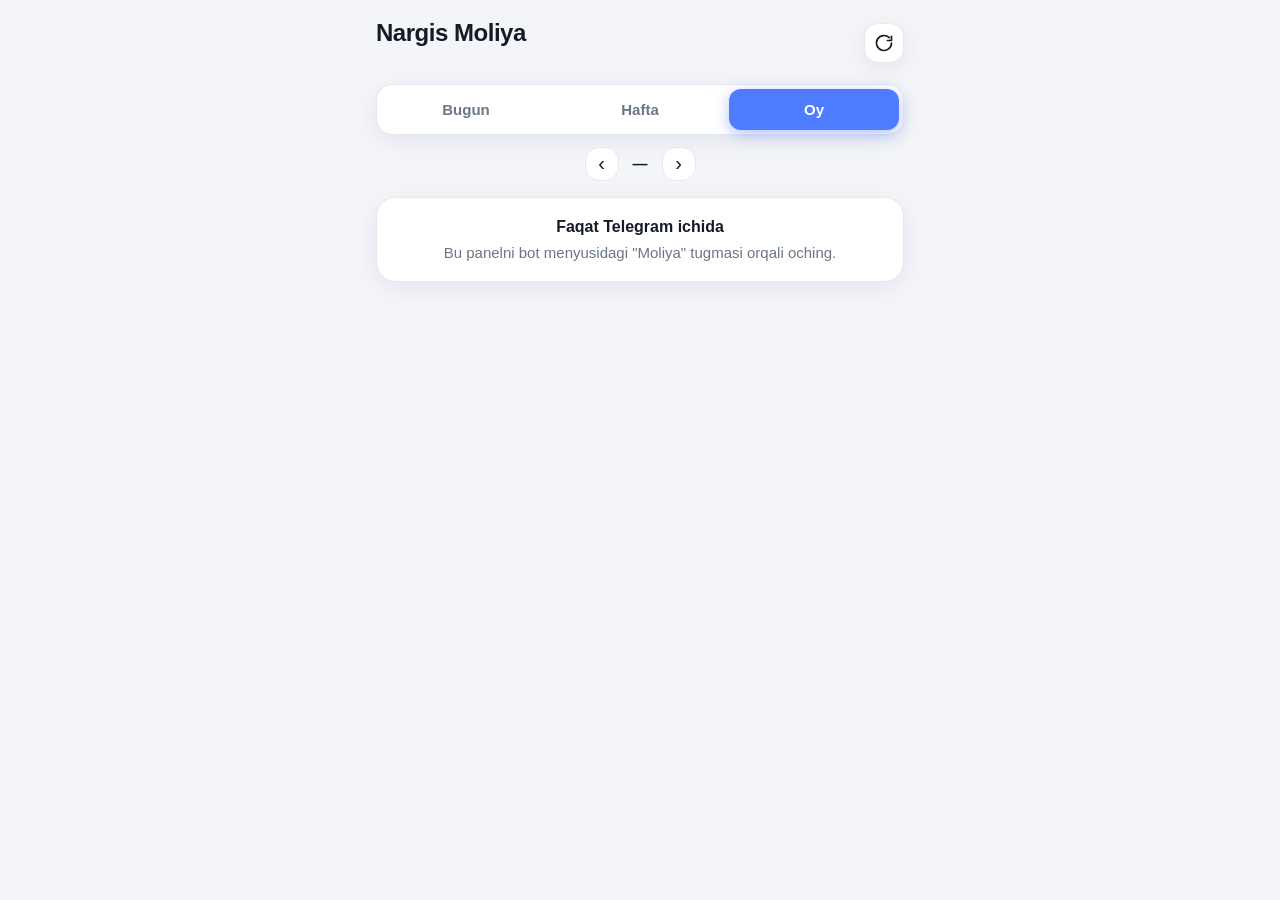
==== webapp/fin/index.html @ c47604d0 "feat(webapp): owner-only 'Nargis Moliya' Mini App (live dashboard, confirm/edit/cancel); signed init" ====
<!doctype html>
<html lang="uz">
<head>
  <meta charset="utf-8">
  <meta name="viewport" content="width=device-width, initial-scale=1, viewport-fit=cover, user-scalable=no">
  <meta name="theme-color" content="#0f1420">
  <title>Nargis Moliya</title>
  <link rel="stylesheet" href="fin.css">
  <script src="https://telegram.org/js/telegram-web-app.js"></script>
</head>
<body>
  <main id="app" aria-live="polite">
    <header class="top">
      <div>
        <h1>Nargis Moliya</h1>
        <p id="range" class="muted">&nbsp;</p>
      </div>
      <button id="refresh" class="icon-btn" aria-label="Yangilash">
        <svg viewBox="0 0 24 24" width="20" height="20" fill="none" stroke="currentColor" stroke-width="2" stroke-linecap="round" stroke-linejoin="round"><path d="M21 12a9 9 0 1 1-2.64-6.36"/><path d="M21 4v5h-5"/></svg>
      </button>
    </header>

    <nav class="seg" id="seg" role="tablist" aria-label="Davr">
      <button data-kind="day" role="tab">Bugun</button>
      <button data-kind="week" role="tab">Hafta</button>
      <button data-kind="month" role="tab" class="active">Oy</button>
    </nav>

    <div class="monthnav" id="monthnav">
      <button id="prevMonth" class="icon-btn small" aria-label="Oldingi oy">‹</button>
      <span id="monthLabel">—</span>
      <button id="nextMonth" class="icon-btn small" aria-label="Keyingi oy">›</button>
    </div>

    <section id="msg" class="notice hidden"></section>

    <section id="content" class="hidden">
      <div class="kpis">
        <article class="kpi income"><span>Daromad</span><b id="kIncome">0</b></article>
        <article class="kpi expense"><span>Xarajat</span><b id="kExpense">0</b></article>
        <article class="kpi net"><span>Sof balans</span><b id="kNet">0</b></article>
        <article class="kpi avg"><span>O'rtacha kunlik</span><b id="kAvg">0</b></article>
      </div>
      <p class="unit muted">so'mda · faqat tasdiqlangan yozuvlar</p>

      <div id="budget" class="card hidden">
        <div class="row"><span>Oylik byudjet</span><b id="budgetPct">0%</b></div>
        <div class="bar"><i id="budgetFill"></i></div>
        <p class="muted small" id="budgetNote"></p>
      </div>

      <div id="usd" class="card hidden"></div>

      <article class="card">
        <h2>Kunlik harakat</h2>
        <div id="barsChart" class="chart"></div>
        <p id="barsTip" class="muted small tip">Ustunni bosing</p>
        <div class="legend"><span><i class="dot income"></i>Daromad</span><span><i class="dot expense"></i>Xarajat</span></div>
      </article>

      <article class="card">
        <h2>Xarajat kategoriyalari</h2>
        <div id="donutWrap" class="donut-wrap"></div>
        <ul id="catList" class="cats"></ul>
      </article>

      <article class="card">
        <h2>Yig'ma xarajat</h2>
        <div id="lineChart" class="chart"></div>
      </article>

      <article class="card" id="insights"><h2>Muhim ko'rsatkichlar</h2><ul id="insightList" class="insights"></ul></article>

      <article class="card">
        <div class="row"><h2>Yozuvlar</h2><span id="pendingBadge" class="chip warn hidden"></span></div>
        <div id="txList"></div>
      </article>
    </section>

    <div id="skeleton" class="skeleton">
      <div class="sk" style="height:84px"></div><div class="sk" style="height:84px"></div>
      <div class="sk" style="height:200px"></div><div class="sk" style="height:200px"></div>
    </div>
  </main>

  <div id="sheet" class="sheet hidden" role="dialog" aria-modal="true">
    <div class="sheet-bg" id="sheetBg"></div>
    <div class="sheet-body">
      <div class="grab"></div>
      <h3 id="sheetTitle"></h3>
      <p id="sheetMeta" class="muted"></p>
      <div id="sheetEdit" class="edit hidden">
        <input id="amountInput" inputmode="decimal" placeholder="Yangi summa (masalan 50 ming)" autocomplete="off">
        <button id="saveAmount" class="btn primary">Saqlash</button>
      </div>
      <div id="sheetActions" class="actions"></div>
    </div>
  </div>

  <div id="toast" class="toast"></div>
  <script src="fin.js"></script>
</body>
</html>
---- webapp/fin/fin.css ----
:root {
  --bg: #f3f5f9;
  --card: #ffffff;
  --text: #151b26;
  --muted: #6b7686;
  --line: #e6e9f0;
  --accent: #4f7cff;
  --income: #1fb978;
  --expense: #ff5a5f;
  --warn: #f5a524;
  --shadow: 0 6px 24px rgba(20, 30, 60, .07);
  --radius: 20px;
  color-scheme: light;
}
:root[data-theme="dark"] {
  --bg: #0d121c;
  --card: #151c2b;
  --text: #eef2fa;
  --muted: #8e99ad;
  --line: #232c40;
  --accent: #6b93ff;
  --income: #2fd38f;
  --expense: #ff6b70;
  --shadow: 0 6px 24px rgba(0, 0, 0, .35);
  color-scheme: dark;
}
* { box-sizing: border-box; -webkit-tap-highlight-color: transparent; }
html, body { margin: 0; background: var(--bg); color: var(--text); }
body { font: 15px/1.4 -apple-system, BlinkMacSystemFont, "Segoe UI", Roboto, "Helvetica Neue", Arial, sans-serif; padding-bottom: env(safe-area-inset-bottom); }
#app { max-width: 560px; margin: 0 auto; padding: 16px 16px 40px; }
h1 { margin: 0; font-size: 24px; letter-spacing: -.02em; }
h2 { margin: 0 0 12px; font-size: 16px; }
h3 { margin: 4px 0 2px; font-size: 18px; }
.muted { color: var(--muted); }
.small { font-size: 12.5px; }
.hidden { display: none !important; }
.top { display: flex; justify-content: space-between; align-items: center; margin-bottom: 14px; }
.top p { margin: 2px 0 0; font-size: 13px; }
.icon-btn { width: 40px; height: 40px; border-radius: 14px; border: 1px solid var(--line); background: var(--card); color: var(--text); display: grid; place-items: center; cursor: pointer; box-shadow: var(--shadow); }
.icon-btn.small { width: 34px; height: 34px; font-size: 20px; box-shadow: none; }
.icon-btn.spin svg { animation: spin .8s linear infinite; }
@keyframes spin { to { transform: rotate(360deg); } }

.seg { display: grid; grid-template-columns: repeat(3, 1fr); gap: 4px; padding: 4px; background: var(--card); border: 1px solid var(--line); border-radius: 16px; box-shadow: var(--shadow); }
.seg button { border: 0; background: transparent; color: var(--muted); padding: 10px 0; border-radius: 12px; font: inherit; font-weight: 600; cursor: pointer; transition: all .2s; }
.seg button.active { background: var(--accent); color: #fff; box-shadow: 0 4px 14px color-mix(in srgb, var(--accent) 45%, transparent); }
.monthnav { display: flex; align-items: center; justify-content: center; gap: 14px; margin: 12px 0 2px; font-weight: 600; text-transform: capitalize; }
.monthnav button:disabled { opacity: .35; }

.notice { margin-top: 16px; padding: 18px; border-radius: var(--radius); background: var(--card); border: 1px solid var(--line); text-align: center; box-shadow: var(--shadow); }
.notice b { display: block; margin-bottom: 4px; font-size: 16px; }

.kpis { display: grid; grid-template-columns: 1fr 1fr; gap: 10px; margin-top: 14px; }
.kpi { position: relative; overflow: hidden; padding: 14px 14px 14px 18px; background: var(--card); border: 1px solid var(--line); border-radius: var(--radius); box-shadow: var(--shadow); }
.kpi::before { content: ""; position: absolute; left: 0; top: 0; bottom: 0; width: 5px; background: var(--c, var(--accent)); }
.kpi span { display: block; color: var(--muted); font-size: 12.5px; }
.kpi b { display: block; margin-top: 4px; font-size: 20px; letter-spacing: -.02em; font-variant-numeric: tabular-nums; color: var(--c, var(--text)); }
.kpi.income { --c: var(--income); } .kpi.expense { --c: var(--expense); } .kpi.net { --c: var(--accent); } .kpi.avg { --c: var(--text); }
.unit { margin: 8px 4px 0; font-size: 12px; }

.card { margin-top: 14px; padding: 16px; background: var(--card); border: 1px solid var(--line); border-radius: var(--radius); box-shadow: var(--shadow); }
.row { display: flex; justify-content: space-between; align-items: center; gap: 8px; }
.row h2 { margin: 0; }
.bar { height: 10px; margin: 10px 0 6px; background: var(--line); border-radius: 99px; overflow: hidden; }
.bar i { display: block; height: 100%; width: 0; border-radius: 99px; background: linear-gradient(90deg, var(--income), var(--warn) 70%, var(--expense)); transition: width .8s cubic-bezier(.2, .8, .2, 1); }

.chart svg { width: 100%; height: auto; display: block; overflow: visible; }
.chart .grid { stroke: var(--line); stroke-width: 1; }
.chart text { fill: var(--muted); font-size: 10px; }
.chart .bar-in { fill: var(--income); } .chart .bar-ex { fill: var(--expense); }
.chart g.col { cursor: pointer; }
.chart g.col.sel rect.hit { fill: color-mix(in srgb, var(--accent) 12%, transparent); }
.grow { transform-origin: bottom; animation: grow .7s cubic-bezier(.2, .8, .2, 1) both; transform-box: fill-box; }
@keyframes grow { from { transform: scaleY(0); } }
.tip { min-height: 18px; margin: 8px 0 0; text-align: center; }
.legend { display: flex; justify-content: center; gap: 16px; margin-top: 6px; font-size: 12.5px; color: var(--muted); }
.dot { display: inline-block; width: 9px; height: 9px; border-radius: 50%; margin-right: 6px; background: var(--c); }
.dot.income { --c: var(--income); } .dot.expense { --c: var(--expense); }

.donut-wrap { display: grid; place-items: center; }
.donut-wrap svg { width: 190px; height: 190px; transform: rotate(-90deg); }
.donut-wrap .center { position: absolute; text-align: center; }
.donut-wrap { position: relative; }
.donut-wrap .center b { display: block; font-size: 22px; letter-spacing: -.02em; }
.donut-wrap .center span { color: var(--muted); font-size: 12px; }
.cats { list-style: none; margin: 14px 0 0; padding: 0; display: grid; gap: 10px; }
.cats li { display: grid; grid-template-columns: 10px 1fr auto; gap: 4px 10px; align-items: center; }
.cats .sw { width: 10px; height: 10px; border-radius: 3px; }
.cats .nm { font-weight: 500; }
.cats .am { font-variant-numeric: tabular-nums; font-weight: 600; }
.cats .pc { grid-column: 2 / 4; height: 5px; border-radius: 9px; background: var(--line); overflow: hidden; }
.cats .pc i { display: block; height: 100%; border-radius: 9px; }

.insights { list-style: none; margin: 0; padding: 0; display: grid; gap: 12px; }
.insights li { display: flex; justify-content: space-between; gap: 10px; }
.insights span { color: var(--muted); }
.insights b { text-align: right; font-variant-numeric: tabular-nums; }

.chip { padding: 3px 9px; border-radius: 99px; font-size: 11.5px; font-weight: 600; background: color-mix(in srgb, var(--accent) 14%, transparent); color: var(--accent); }
.chip.warn { background: color-mix(in srgb, var(--warn) 18%, transparent); color: var(--warn); }
.day { margin: 14px 0 4px; font-size: 12.5px; font-weight: 600; color: var(--muted); text-transform: uppercase; letter-spacing: .04em; }
.tx { display: grid; grid-template-columns: 38px 1fr auto; gap: 12px; align-items: center; width: 100%; padding: 10px 0; border: 0; border-bottom: 1px solid var(--line); background: none; color: inherit; font: inherit; text-align: left; cursor: pointer; }
.tx:last-child { border-bottom: 0; }
.tx .ic { width: 38px; height: 38px; border-radius: 12px; display: grid; place-items: center; font-weight: 700; background: color-mix(in srgb, var(--c) 15%, transparent); color: var(--c); }
.tx.in { --c: var(--income); } .tx.out { --c: var(--expense); }
.tx .t { font-weight: 600; overflow: hidden; text-overflow: ellipsis; white-space: nowrap; }
.tx .s { font-size: 12.5px; color: var(--muted); }
.tx .a { font-weight: 700; font-variant-numeric: tabular-nums; color: var(--c); }
.tx.pending { opacity: .85; }
.tx.pending .a::after { content: " ⏳"; }
.empty { padding: 22px 0 8px; text-align: center; color: var(--muted); }

.sheet { position: fixed; inset: 0; z-index: 20; }
.sheet-bg { position: absolute; inset: 0; background: rgba(5, 10, 20, .5); animation: fade .2s; }
.sheet-body { position: absolute; left: 0; right: 0; bottom: 0; max-width: 560px; margin: 0 auto; padding: 10px 18px calc(22px + env(safe-area-inset-bottom)); background: var(--card); border-radius: 24px 24px 0 0; animation: up .25s cubic-bezier(.2, .8, .2, 1); }
.grab { width: 40px; height: 4px; border-radius: 9px; background: var(--line); margin: 0 auto 10px; }
@keyframes fade { from { opacity: 0; } } @keyframes up { from { transform: translateY(100%); } }
.actions { display: grid; gap: 8px; margin-top: 14px; }
.btn { border: 0; border-radius: 14px; padding: 13px; font: inherit; font-weight: 600; cursor: pointer; background: var(--bg); color: var(--text); }
.btn.primary { background: var(--accent); color: #fff; }
.btn.danger { color: var(--expense); }
.edit { display: grid; grid-template-columns: 1fr auto; gap: 8px; margin-top: 12px; }
.edit input { min-width: 0; padding: 12px 14px; border-radius: 14px; border: 1px solid var(--line); background: var(--bg); color: var(--text); font: inherit; }

.toast { position: fixed; left: 50%; bottom: calc(24px + env(safe-area-inset-bottom)); transform: translate(-50%, 30px); opacity: 0; padding: 11px 16px; border-radius: 14px; background: var(--text); color: var(--bg); font-weight: 600; pointer-events: none; transition: all .25s; z-index: 30; max-width: 90%; }
.toast.show { opacity: 1; transform: translate(-50%, 0); }

.skeleton { display: grid; gap: 14px; margin-top: 16px; }
.sk { border-radius: var(--radius); background: linear-gradient(100deg, var(--card) 30%, var(--line) 50%, var(--card) 70%); background-size: 300% 100%; animation: sh 1.3s infinite; }
@keyframes sh { from { background-position: 100% 0; } to { background-position: 0 0; } }
@media (prefers-reduced-motion: reduce) { * { animation: none !important; transition: none !important; } }
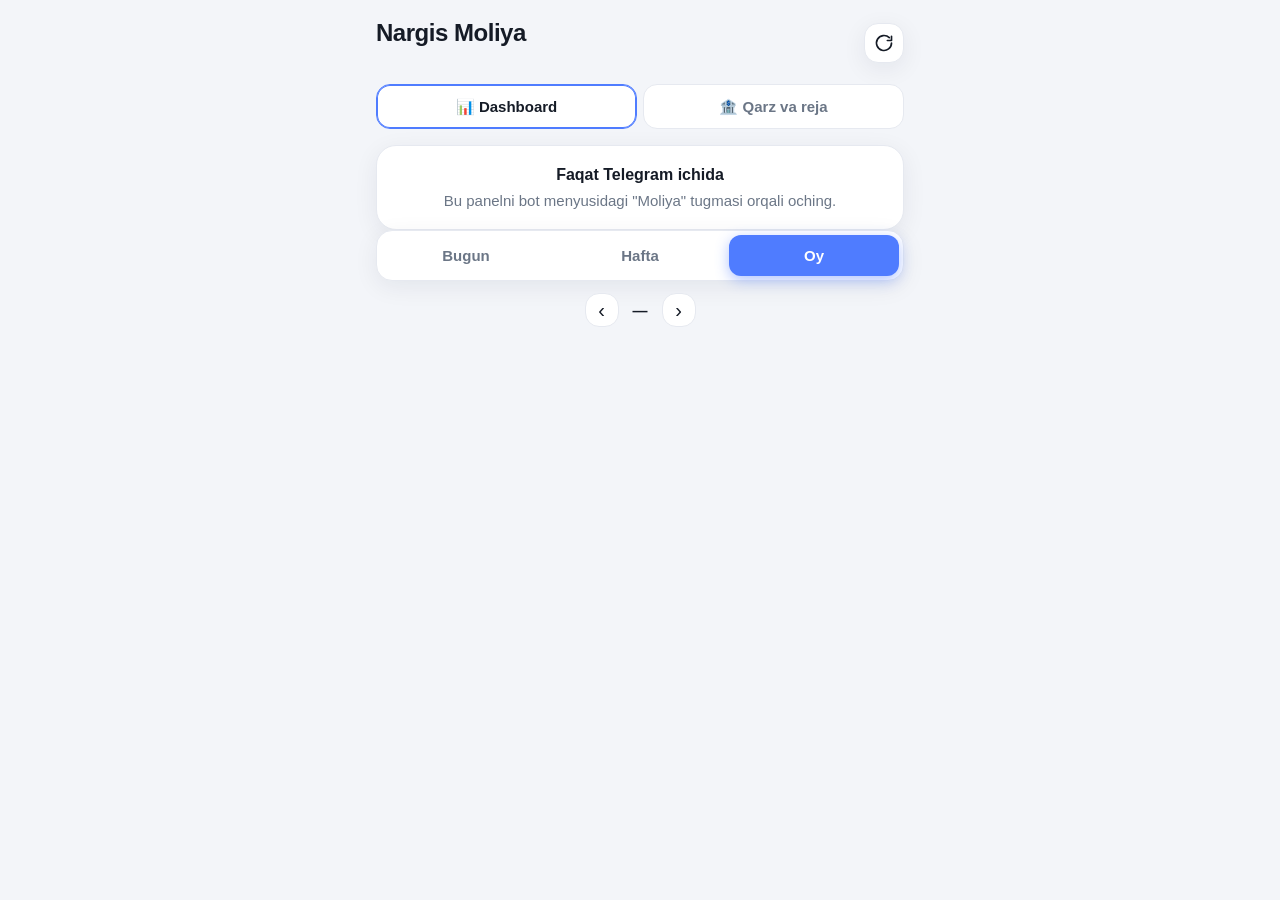
==== commit b3b1a657: "feat(webapp): 'Qarz va reja' tab (debts, DTI gauge, split, strategy what-if, 30-day calendar) with /" ====
--- a/webapp/fin/index.html
+++ b/webapp/fin/index.html
@@ -20,6 +20,14 @@
       </button>
     </header>
 
+    <nav class="tabs" id="tabs" role="tablist" aria-label="Bo'lim">
+      <button data-tab="dash" role="tab" class="active">📊 Dashboard</button>
+      <button data-tab="plan" role="tab">🏦 Qarz va reja</button>
+    </nav>
+
+    <section id="msg" class="notice hidden"></section>
+
+    <div id="dashView">
     <nav class="seg" id="seg" role="tablist" aria-label="Davr">
       <button data-kind="day" role="tab">Bugun</button>
       <button data-kind="week" role="tab">Hafta</button>
@@ -31,8 +39,6 @@
       <span id="monthLabel">—</span>
       <button id="nextMonth" class="icon-btn small" aria-label="Keyingi oy">›</button>
     </div>
-
-    <section id="msg" class="notice hidden"></section>
 
     <section id="content" class="hidden">
       <div class="kpis">
@@ -77,6 +83,10 @@
       </article>
     </section>
 
+    </div>
+
+    <section id="planView" class="hidden"></section>
+
     <div id="skeleton" class="skeleton">
       <div class="sk" style="height:84px"></div><div class="sk" style="height:84px"></div>
       <div class="sk" style="height:200px"></div><div class="sk" style="height:200px"></div>
--- a/webapp/fin/fin.css
+++ b/webapp/fin/fin.css
@@ -129,3 +129,33 @@
 .sk { border-radius: var(--radius); background: linear-gradient(100deg, var(--card) 30%, var(--line) 50%, var(--card) 70%); background-size: 300% 100%; animation: sh 1.3s infinite; }
 @keyframes sh { from { background-position: 100% 0; } to { background-position: 0 0; } }
 @media (prefers-reduced-motion: reduce) { * { animation: none !important; transition: none !important; } }
+
+/* ── tabs, plan view ── */
+.tabs { display: grid; grid-template-columns: 1fr 1fr; gap: 6px; margin: 0 0 12px; }
+.tabs button { border: 1px solid var(--line); background: var(--card); color: var(--muted); padding: 11px 6px; border-radius: 14px; font: inherit; font-weight: 600; cursor: pointer; }
+.tabs button.active { color: var(--text); border-color: var(--accent); box-shadow: 0 0 0 1px var(--accent) inset; }
+#dashView.hidden + #planView, #planView { margin-top: 0; }
+.dti { font-size: 20px; letter-spacing: -.02em; } .dti.ok { color: var(--income); } .dti.mid { color: var(--warn); } .dti.bad { color: var(--expense); }
+.gauge { position: relative; height: 10px; margin: 10px 0 8px; background: var(--line); border-radius: 99px; }
+.gauge i { display: block; height: 100%; border-radius: 99px; transition: width .8s cubic-bezier(.2, .8, .2, 1); }
+.gauge i.ok { background: var(--income); } .gauge i.mid { background: var(--warn); } .gauge i.bad { background: var(--expense); }
+.gauge u { position: absolute; top: -3px; bottom: -3px; width: 2px; background: var(--muted); opacity: .5; }
+.warnbox { border-color: color-mix(in srgb, var(--warn) 55%, var(--line)); background: color-mix(in srgb, var(--warn) 8%, var(--card)); }
+.warnbox p { margin: 0 0 8px; } .warnbox p:last-child { margin: 0; }
+.debt { padding: 12px 0; border-bottom: 1px solid var(--line); display: grid; gap: 4px; }
+.debt:last-child { border-bottom: 0; padding-bottom: 0; }
+.badtxt { color: var(--expense); } .goodtxt { color: var(--income); }
+.stack { display: flex; height: 14px; border-radius: 99px; overflow: hidden; margin: 12px 0 14px; gap: 2px; }
+.stack i { display: block; height: 100%; }
+.extra { display: grid; gap: 6px; font-size: 13px; color: var(--muted); margin-bottom: 12px; }
+.extra input { padding: 12px 14px; border-radius: 14px; border: 1px solid var(--line); background: var(--bg); color: var(--text); font: inherit; }
+.srow { display: grid; grid-template-columns: 1fr auto; gap: 2px 10px; padding: 10px 12px; margin-bottom: 8px; border-radius: 14px; background: var(--bg); border: 1px solid transparent; }
+.srow span { grid-column: 1 / 3; color: var(--muted); font-size: 12.5px; }
+.srow em { color: var(--muted); font-style: normal; font-size: 12.5px; text-align: right; align-self: end; }
+.srow.best { border-color: var(--income); background: color-mix(in srgb, var(--income) 8%, var(--bg)); }
+.good { margin: 10px 0 4px; } .good b { color: var(--income); }
+.ev { display: grid; grid-template-columns: 54px 1fr auto; gap: 8px; padding: 9px 0; border-bottom: 1px solid var(--line); align-items: center; }
+.ev:last-child { border-bottom: 0; } .ev span:first-child { color: var(--muted); font-size: 12.5px; }
+.ev.income b { color: var(--income); } .ev.debt b, .ev.fixed b { color: var(--expense); }
+.disclaimer { margin: 14px 4px 0; line-height: 1.5; }
+code { background: var(--line); padding: 1px 6px; border-radius: 6px; font-size: 12.5px; }
